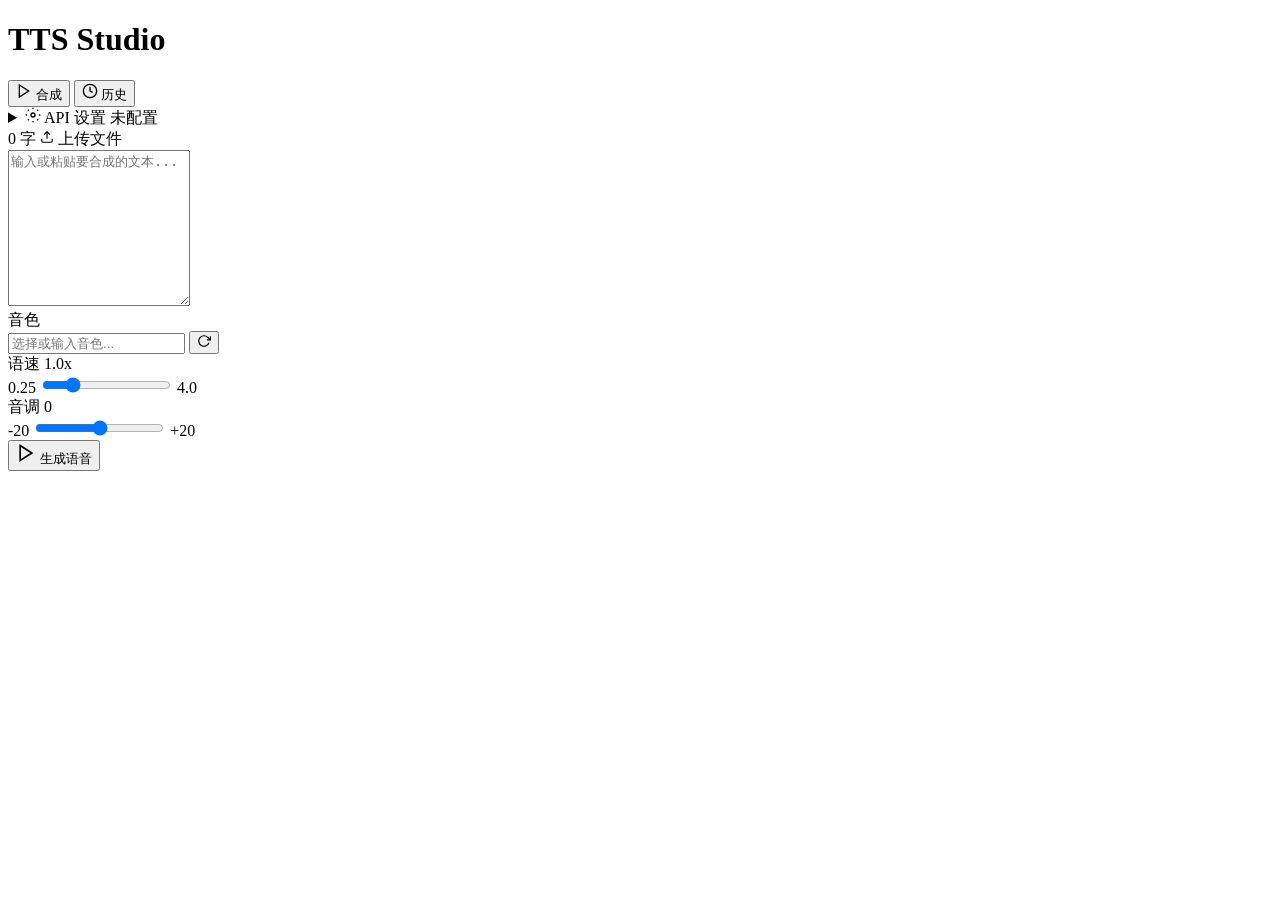
==== tts_tool/static/index.html @ 4940a324 "Fix voice list: fallback to builtin voices + editable voice input OpenAI TTS has no /v1/audio/voices" ====
<!DOCTYPE html>
<html lang="zh-CN">
<head>
<meta charset="UTF-8">
<meta name="viewport" content="width=device-width, initial-scale=1.0">
<title>TTS Studio</title>
<link rel="preconnect" href="https://fonts.googleapis.com">
<link rel="preconnect" href="https://fonts.gstatic.com" crossorigin>
<link href="https://fonts.googleapis.com/css2?family=Geist:wght@300;400;500;600&family=Geist+Mono:wght@400;500&display=swap" rel="stylesheet">
<link rel="stylesheet" href="/css/style.css">
</head>
<body>

<div class="noise-overlay"></div>

<div class="app">
  <header class="header">
    <div class="header-brand">
      <span class="logo-dot"></span>
      <h1>TTS Studio</h1>
    </div>
    <nav class="tabs" id="tabs">
      <button class="tab active" data-tab="generate">
        <span class="tab-icon">
          <svg width="16" height="16" viewBox="0 0 24 24" fill="none" stroke="currentColor" stroke-width="2"><polygon points="5,3 19,12 5,21"/></svg>
        </span>
        合成
      </button>
      <button class="tab" data-tab="history">
        <span class="tab-icon">
          <svg width="16" height="16" viewBox="0 0 24 24" fill="none" stroke="currentColor" stroke-width="2"><circle cx="12" cy="12" r="10"/><polyline points="12,6 12,12 16,14"/></svg>
        </span>
        历史
      </button>
    </nav>
  </header>

  <!-- ========== GENERATE TAB ========== -->
  <main class="panel active" id="panel-generate">
    <div class="generate-layout">

      <!-- Left: Input -->
      <section class="input-section">
        <!-- Settings (collapsible) -->
        <details class="settings-card" id="settingsCard">
          <summary class="settings-summary">
            <svg width="16" height="16" viewBox="0 0 24 24" fill="none" stroke="currentColor" stroke-width="2"><circle cx="12" cy="12" r="3"/><path d="M12 1v2M12 21v2M4.22 4.22l1.42 1.42M18.36 18.36l1.42 1.42M1 12h2M21 12h2M4.22 19.78l1.42-1.42M18.36 5.64l1.42-1.42"/></svg>
            <span>API 设置</span>
            <span class="settings-status" id="settingsStatus">未配置</span>
          </summary>
          <div class="settings-body">
            <label class="field">
              <span>API URL</span>
              <input type="url" id="apiUrl" placeholder="https://api.openai.com/v1" autocomplete="off">
            </label>
            <label class="field">
              <span>API Key</span>
              <div class="password-wrap">
                <input type="password" id="apiKey" placeholder="sk-..." autocomplete="off">
                <button type="button" class="toggle-pw" id="togglePw" title="显示/隐藏">
                  <svg width="16" height="16" viewBox="0 0 24 24" fill="none" stroke="currentColor" stroke-width="2"><path d="M1 12s4-8 11-8 11 8 11 8-4 8-11 8-11-8-11-8z"/><circle cx="12" cy="12" r="3"/></svg>
                </button>
              </div>
            </label>
            <button class="btn btn-secondary" id="saveConfig">保存设置</button>
            <span class="config-msg" id="configMsg"></span>
          </div>
        </details>

        <!-- Text input -->
        <div class="text-area-wrap">
          <div class="text-area-toolbar">
            <span class="char-count" id="charCount">0 字</span>
            <label class="btn btn-ghost btn-sm upload-btn">
              <svg width="14" height="14" viewBox="0 0 24 24" fill="none" stroke="currentColor" stroke-width="2"><path d="M21 15v4a2 2 0 0 1-2 2H5a2 2 0 0 1-2-2v-4"/><polyline points="17,8 12,3 7,8"/><line x1="12" y1="3" x2="12" y2="15"/></svg>
              上传文件
              <input type="file" id="fileUpload" accept=".txt,.md" hidden>
            </label>
          </div>
          <textarea id="textInput" placeholder="输入或粘贴要合成的文本..." rows="10"></textarea>
        </div>
      </section>

      <!-- Right: Controls -->
      <section class="control-section">
        <!-- Voice -->
        <div class="control-group">
          <label class="control-label">音色</label>
          <div class="select-wrap">
            <input type="text" id="voiceInput" list="voiceList" placeholder="选择或输入音色..." autocomplete="off">
            <datalist id="voiceList"></datalist>
            <button class="btn btn-ghost btn-sm" id="refreshVoices" title="刷新音色列表">
              <svg width="14" height="14" viewBox="0 0 24 24" fill="none" stroke="currentColor" stroke-width="2"><polyline points="23,4 23,10 17,10"/><path d="M20.49 15a9 9 0 1 1-2.12-9.36L23 10"/></svg>
            </button>
          </div>
        </div>

        <!-- Speed -->
        <div class="control-group">
          <label class="control-label">
            <span>语速</span>
            <span class="param-value" id="speedVal">1.0x</span>
          </label>
          <div class="slider-wrap">
            <span class="slider-bound">0.25</span>
            <input type="range" id="speedSlider" min="0.25" max="4" step="0.05" value="1">
            <span class="slider-bound">4.0</span>
          </div>
        </div>

        <!-- Pitch -->
        <div class="control-group">
          <label class="control-label">
            <span>音调</span>
            <span class="param-value" id="pitchVal">0</span>
          </label>
          <div class="slider-wrap">
            <span class="slider-bound">-20</span>
            <input type="range" id="pitchSlider" min="-20" max="20" step="1" value="0">
            <span class="slider-bound">+20</span>
          </div>
        </div>

        <!-- Generate -->
        <button class="btn btn-primary btn-generate" id="generateBtn">
          <span class="btn-icon">
            <svg width="20" height="20" viewBox="0 0 24 24" fill="none" stroke="currentColor" stroke-width="2"><polygon points="5,3 19,12 5,21"/></svg>
          </span>
          生成语音
        </button>

        <!-- Status -->
        <div class="status-bar" id="statusBar" hidden>
          <span class="status-text" id="statusText"></span>
          <div class="status-spinner" id="statusSpinner" hidden></div>
        </div>

        <!-- Audio player -->
        <div class="player-card" id="playerCard" hidden>
          <div class="player-visualizer" id="visualizer">
            <span></span><span></span><span></span><span></span><span></span>
            <span></span><span></span><span></span><span></span><span></span>
            <span></span><span></span><span></span><span></span><span></span>
            <span></span><span></span><span></span><span></span><span></span>
          </div>
          <audio id="audioPlayer" controls></audio>
          <a class="btn btn-ghost btn-sm download-link" id="downloadLink" download>
            <svg width="14" height="14" viewBox="0 0 24 24" fill="none" stroke="currentColor" stroke-width="2"><path d="M21 15v4a2 2 0 0 1-2 2H5a2 2 0 0 1-2-2v-4"/><polyline points="7,10 12,15 17,10"/><line x1="12" y1="15" x2="12" y2="3"/></svg>
            下载 MP3
          </a>
        </div>
      </section>
    </div>
  </main>

  <!-- ========== HISTORY TAB ========== -->
  <main class="panel" id="panel-history">
    <div class="history-list" id="historyList"></div>
    <div class="pagination" id="pagination" hidden></div>
    <div class="history-empty" id="historyEmpty" hidden>
      <svg width="48" height="48" viewBox="0 0 24 24" fill="none" stroke="currentColor" stroke-width="1"><circle cx="12" cy="12" r="10"/><line x1="12" y1="8" x2="12" y2="12"/><line x1="12" y1="16" x2="12.01" y2="16"/></svg>
      <p>暂无历史记录</p>
    </div>
  </main>
</div>

<!-- Toast -->
<div class="toast-container" id="toastContainer"></div>

<script src="/js/app.js"></script>
</body>
</html>
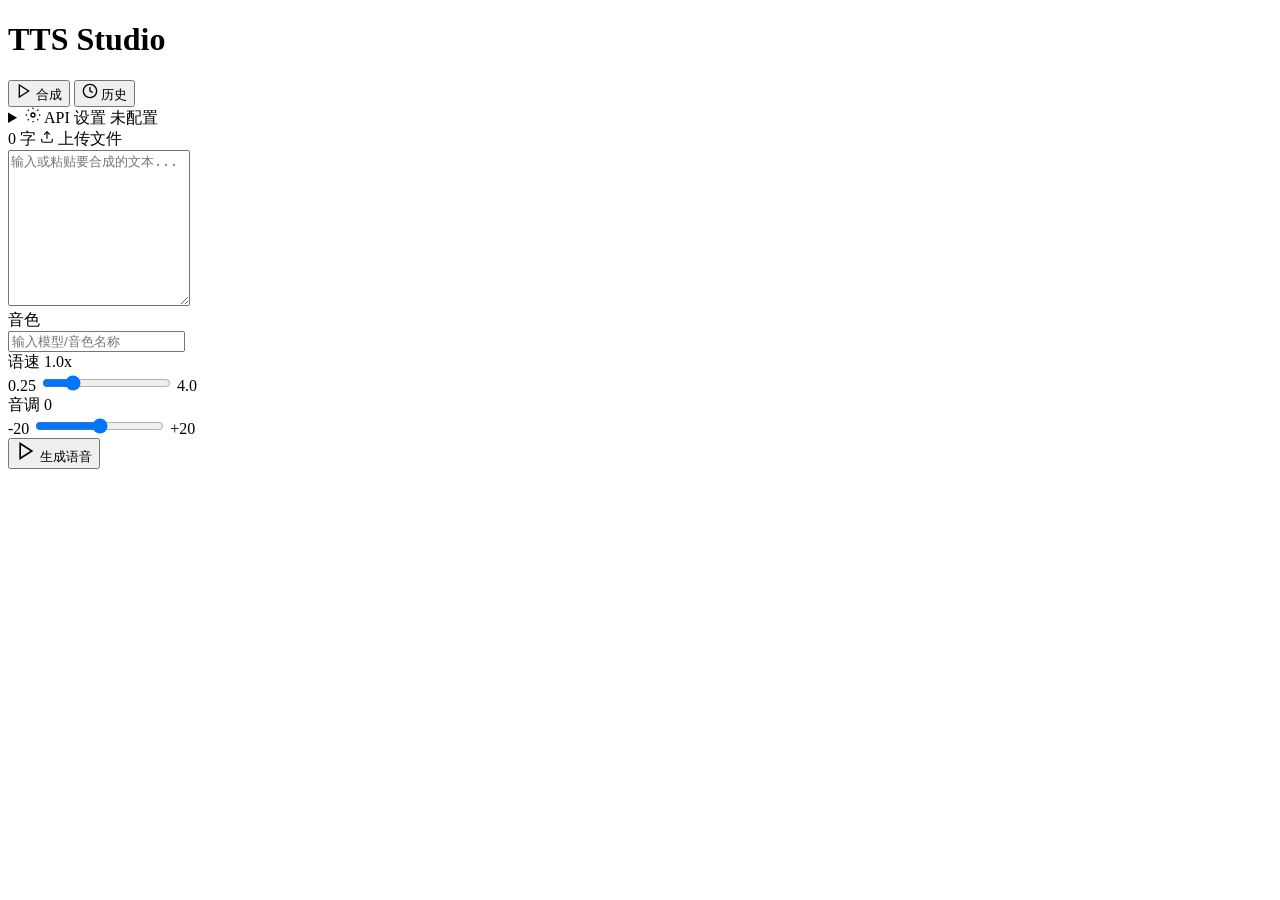
==== commit 118fb9d2: "Replace voice list with custom voice name input Removed /api/voices endpoint and auto-fetch logic. U" ====
--- a/tts_tool/static/index.html
+++ b/tts_tool/static/index.html
@@ -87,11 +87,7 @@
         <div class="control-group">
           <label class="control-label">音色</label>
           <div class="select-wrap">
-            <input type="text" id="voiceInput" list="voiceList" placeholder="选择或输入音色..." autocomplete="off">
-            <datalist id="voiceList"></datalist>
-            <button class="btn btn-ghost btn-sm" id="refreshVoices" title="刷新音色列表">
-              <svg width="14" height="14" viewBox="0 0 24 24" fill="none" stroke="currentColor" stroke-width="2"><polyline points="23,4 23,10 17,10"/><path d="M20.49 15a9 9 0 1 1-2.12-9.36L23 10"/></svg>
-            </button>
+            <input type="text" id="voiceInput" placeholder="输入模型/音色名称" autocomplete="off">
           </div>
         </div>
 
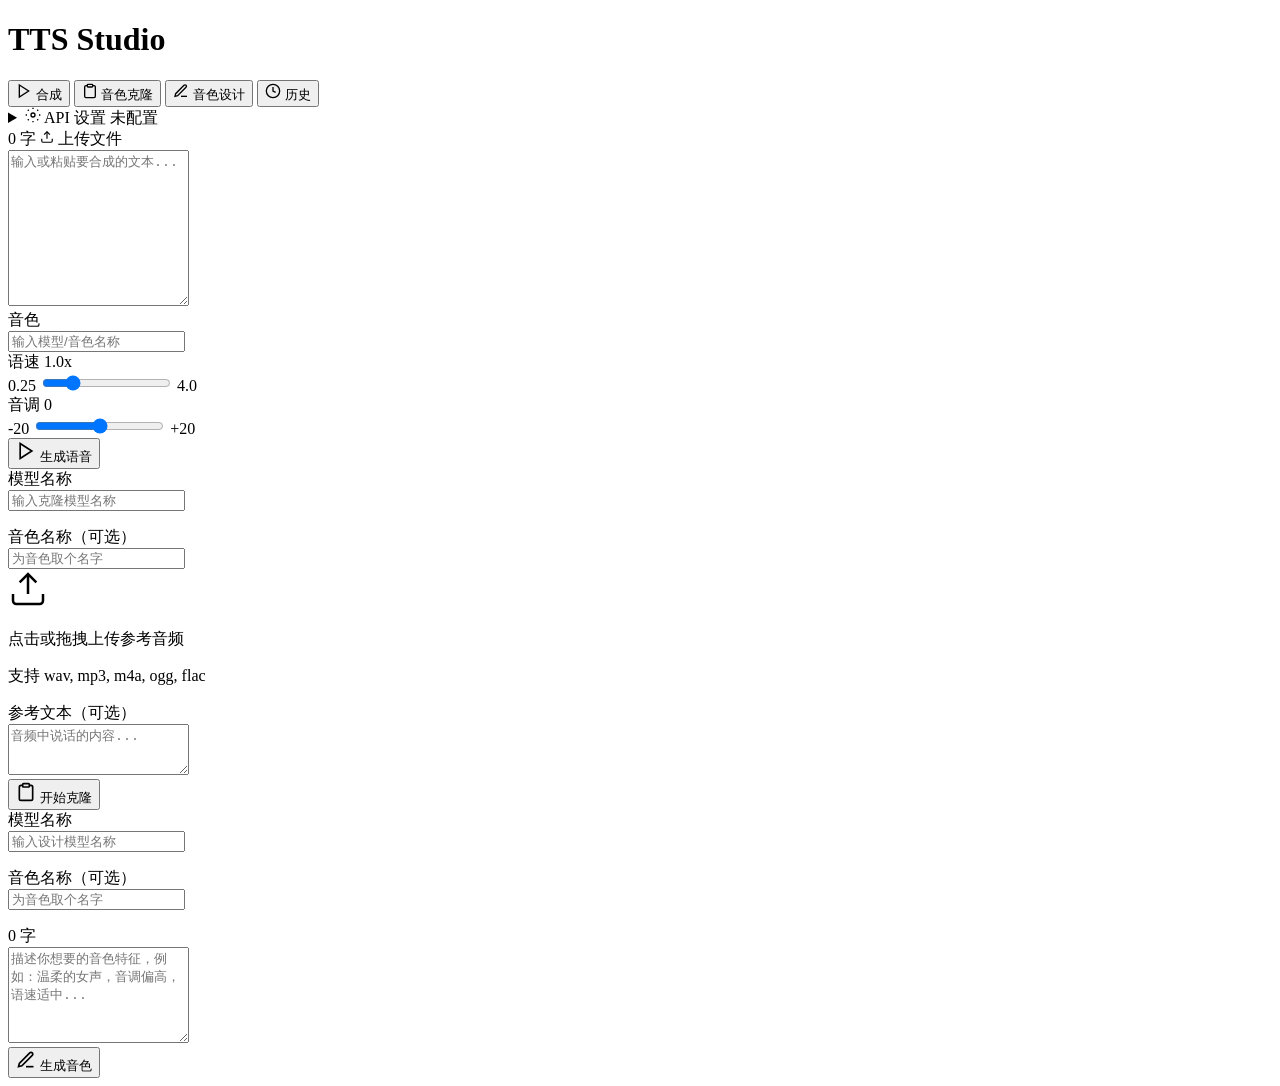
==== commit cabaa45c: "Add voice cloning and voice design features - New voice_client.py: API client for clone/design via c" ====
--- a/tts_tool/static/index.html
+++ b/tts_tool/static/index.html
@@ -25,6 +25,18 @@
           <svg width="16" height="16" viewBox="0 0 24 24" fill="none" stroke="currentColor" stroke-width="2"><polygon points="5,3 19,12 5,21"/></svg>
         </span>
         合成
+      </button>
+      <button class="tab" data-tab="clone">
+        <span class="tab-icon">
+          <svg width="16" height="16" viewBox="0 0 24 24" fill="none" stroke="currentColor" stroke-width="2"><path d="M16 4h2a2 2 0 0 1 2 2v14a2 2 0 0 1-2 2H6a2 2 0 0 1-2-2V6a2 2 0 0 1 2-2h2"/><rect x="8" y="2" width="8" height="4" rx="1"/></svg>
+        </span>
+        音色克隆
+      </button>
+      <button class="tab" data-tab="design">
+        <span class="tab-icon">
+          <svg width="16" height="16" viewBox="0 0 24 24" fill="none" stroke="currentColor" stroke-width="2"><path d="M12 20h9"/><path d="M16.5 3.5a2.121 2.121 0 1 1 3 3L7 19l-4 1 1-4L16.5 3.5z"/></svg>
+        </span>
+        音色设计
       </button>
       <button class="tab" data-tab="history">
         <span class="tab-icon">
@@ -87,7 +99,8 @@
         <div class="control-group">
           <label class="control-label">音色</label>
           <div class="select-wrap">
-            <input type="text" id="voiceInput" placeholder="输入模型/音色名称" autocomplete="off">
+            <input type="text" id="voiceInput" placeholder="输入模型/音色名称" autocomplete="off" list="voiceDatalist">
+            <datalist id="voiceDatalist"></datalist>
           </div>
         </div>
 
@@ -149,6 +162,107 @@
     </div>
   </main>
 
+  <!-- ========== CLONE TAB ========== -->
+  <main class="panel" id="panel-clone">
+    <div class="generate-layout">
+      <section class="input-section">
+        <div class="text-area-wrap">
+          <div class="text-area-toolbar">
+            <span>模型名称</span>
+          </div>
+          <input type="text" id="cloneModel" class="clone-model-input" placeholder="输入克隆模型名称" autocomplete="off">
+        </div>
+        <div class="text-area-wrap" style="margin-top:16px;">
+          <div class="text-area-toolbar">
+            <span>音色名称（可选）</span>
+          </div>
+          <input type="text" id="cloneName" class="clone-model-input" placeholder="为音色取个名字" autocomplete="off">
+        </div>
+        <div class="upload-zone" id="cloneUploadZone">
+          <input type="file" id="cloneAudio" accept="audio/*" hidden>
+          <svg width="40" height="40" viewBox="0 0 24 24" fill="none" stroke="currentColor" stroke-width="1.5"><path d="M21 15v4a2 2 0 0 1-2 2H5a2 2 0 0 1-2-2v-4"/><polyline points="17,8 12,3 7,8"/><line x1="12" y1="3" x2="12" y2="15"/></svg>
+          <p id="cloneFileLabel">点击或拖拽上传参考音频</p>
+          <span class="upload-hint">支持 wav, mp3, m4a, ogg, flac</span>
+        </div>
+        <div class="text-area-wrap" style="margin-top:16px;">
+          <div class="text-area-toolbar">
+            <span>参考文本（可选）</span>
+          </div>
+          <textarea id="cloneRefText" placeholder="音频中说话的内容..." rows="3"></textarea>
+        </div>
+      </section>
+      <section class="control-section">
+        <button class="btn btn-primary btn-generate" id="cloneBtn">
+          <span class="btn-icon">
+            <svg width="20" height="20" viewBox="0 0 24 24" fill="none" stroke="currentColor" stroke-width="2"><path d="M16 4h2a2 2 0 0 1 2 2v14a2 2 0 0 1-2 2H6a2 2 0 0 1-2-2V6a2 2 0 0 1 2-2h2"/><rect x="8" y="2" width="8" height="4" rx="1"/></svg>
+          </span>
+          开始克隆
+        </button>
+        <div class="status-bar" id="cloneStatusBar" hidden>
+          <span class="status-text" id="cloneStatusText"></span>
+          <div class="status-spinner" id="cloneStatusSpinner" hidden></div>
+        </div>
+        <div class="clone-filter" id="cloneFilter" hidden>
+          <button class="btn btn-ghost btn-sm filter-btn active" data-filter="all">全部</button>
+          <button class="btn btn-ghost btn-sm filter-btn" data-filter="fav">
+            <svg width="14" height="14" viewBox="0 0 24 24" fill="none" stroke="currentColor" stroke-width="2"><polygon points="12,2 15.09,8.26 22,9.27 17,14.14 18.18,21.02 12,17.77 5.82,21.02 7,14.14 2,9.27 8.91,8.26"/></svg>
+            仅收藏
+          </button>
+        </div>
+      </section>
+    </div>
+    <div class="voice-list" id="cloneVoiceList"></div>
+    <div class="pagination" id="clonePagination" hidden></div>
+    <div class="history-empty" id="cloneEmpty" hidden>
+      <svg width="48" height="48" viewBox="0 0 24 24" fill="none" stroke="currentColor" stroke-width="1"><circle cx="12" cy="12" r="10"/><line x1="12" y1="8" x2="12" y2="12"/><line x1="12" y1="16" x2="12.01" y2="16"/></svg>
+      <p>暂无克隆音色</p>
+    </div>
+  </main>
+
+  <!-- ========== DESIGN TAB ========== -->
+  <main class="panel" id="panel-design">
+    <div class="generate-layout">
+      <section class="input-section">
+        <div class="text-area-wrap">
+          <div class="text-area-toolbar">
+            <span>模型名称</span>
+          </div>
+          <input type="text" id="designModel" class="clone-model-input" placeholder="输入设计模型名称" autocomplete="off">
+        </div>
+        <div class="text-area-wrap" style="margin-top:16px;">
+          <div class="text-area-toolbar">
+            <span>音色名称（可选）</span>
+          </div>
+          <input type="text" id="designName" class="clone-model-input" placeholder="为音色取个名字" autocomplete="off">
+        </div>
+        <div class="text-area-wrap" style="margin-top:16px;">
+          <div class="text-area-toolbar">
+            <span class="char-count" id="designCharCount">0 字</span>
+          </div>
+          <textarea id="designPrompt" placeholder="描述你想要的音色特征，例如：温柔的女声，音调偏高，语速适中..." rows="6"></textarea>
+        </div>
+      </section>
+      <section class="control-section">
+        <button class="btn btn-primary btn-generate" id="designBtn">
+          <span class="btn-icon">
+            <svg width="20" height="20" viewBox="0 0 24 24" fill="none" stroke="currentColor" stroke-width="2"><path d="M12 20h9"/><path d="M16.5 3.5a2.121 2.121 0 1 1 3 3L7 19l-4 1 1-4L16.5 3.5z"/></svg>
+          </span>
+          生成音色
+        </button>
+        <div class="status-bar" id="designStatusBar" hidden>
+          <span class="status-text" id="designStatusText"></span>
+          <div class="status-spinner" id="designStatusSpinner" hidden></div>
+        </div>
+      </section>
+    </div>
+    <div class="voice-list" id="designVoiceList"></div>
+    <div class="pagination" id="designPagination" hidden></div>
+    <div class="history-empty" id="designEmpty" hidden>
+      <svg width="48" height="48" viewBox="0 0 24 24" fill="none" stroke="currentColor" stroke-width="1"><circle cx="12" cy="12" r="10"/><line x1="12" y1="8" x2="12" y2="12"/><line x1="12" y1="16" x2="12.01" y2="16"/></svg>
+      <p>暂无设计音色</p>
+    </div>
+  </main>
+
   <!-- ========== HISTORY TAB ========== -->
   <main class="panel" id="panel-history">
     <div class="history-list" id="historyList"></div>
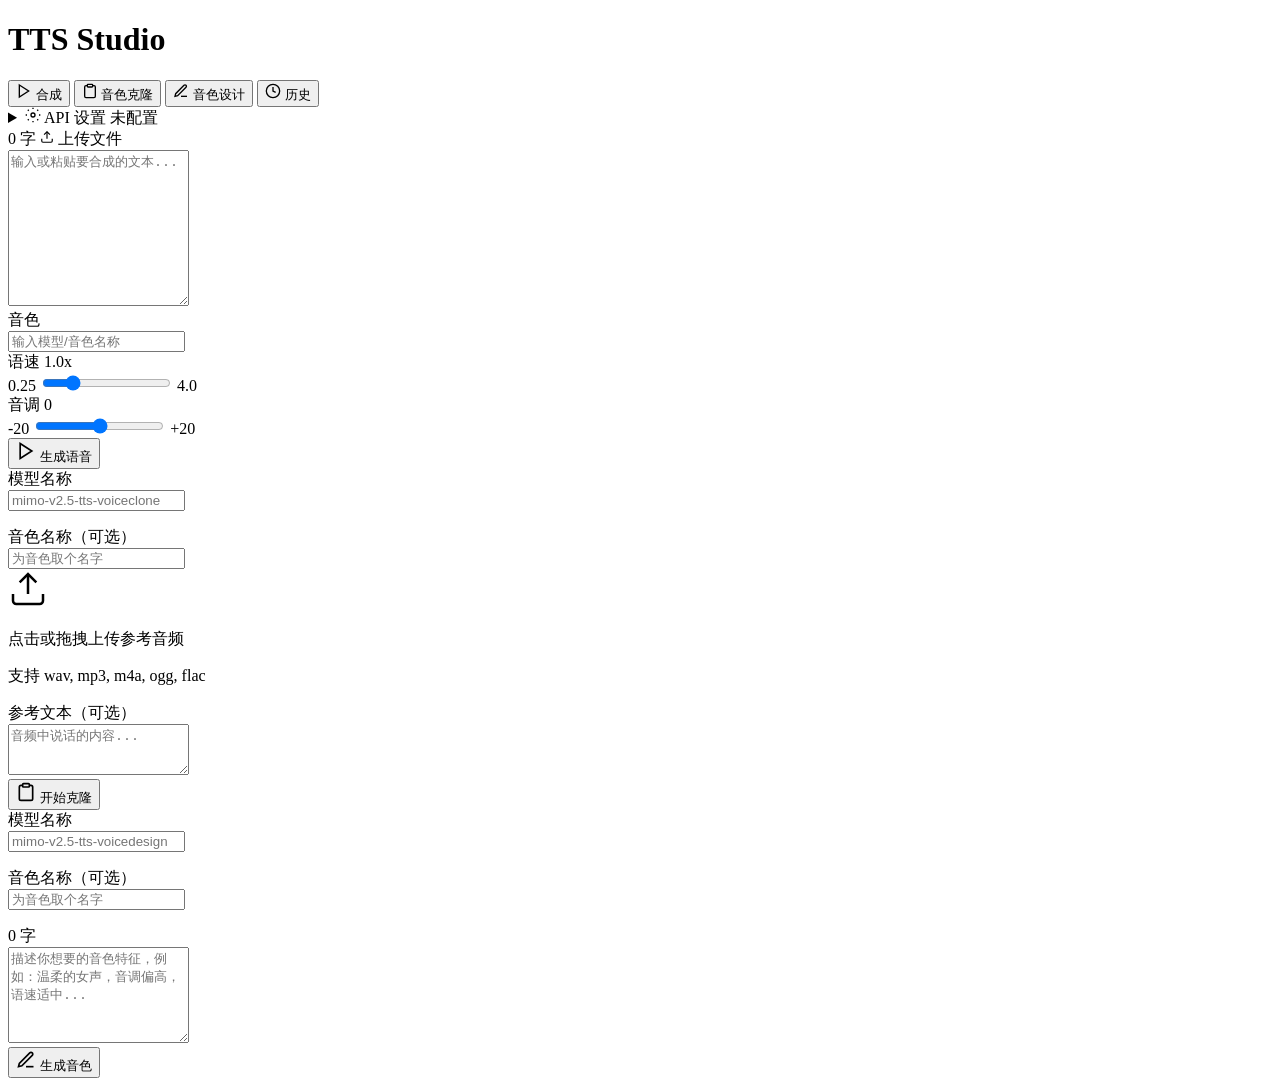
==== commit 84e6ccf2: "Fix: align voice clone/design payloads with API documentation Clone (mimo-v2.5-tts-voiceclone): - us" ====
--- a/tts_tool/static/index.html
+++ b/tts_tool/static/index.html
@@ -170,7 +170,7 @@
           <div class="text-area-toolbar">
             <span>模型名称</span>
           </div>
-          <input type="text" id="cloneModel" class="clone-model-input" placeholder="输入克隆模型名称" autocomplete="off">
+          <input type="text" id="cloneModel" class="clone-model-input" placeholder="mimo-v2.5-tts-voiceclone" autocomplete="off">
         </div>
         <div class="text-area-wrap" style="margin-top:16px;">
           <div class="text-area-toolbar">
@@ -227,7 +227,7 @@
           <div class="text-area-toolbar">
             <span>模型名称</span>
           </div>
-          <input type="text" id="designModel" class="clone-model-input" placeholder="输入设计模型名称" autocomplete="off">
+          <input type="text" id="designModel" class="clone-model-input" placeholder="mimo-v2.5-tts-voicedesign" autocomplete="off">
         </div>
         <div class="text-area-wrap" style="margin-top:16px;">
           <div class="text-area-toolbar">
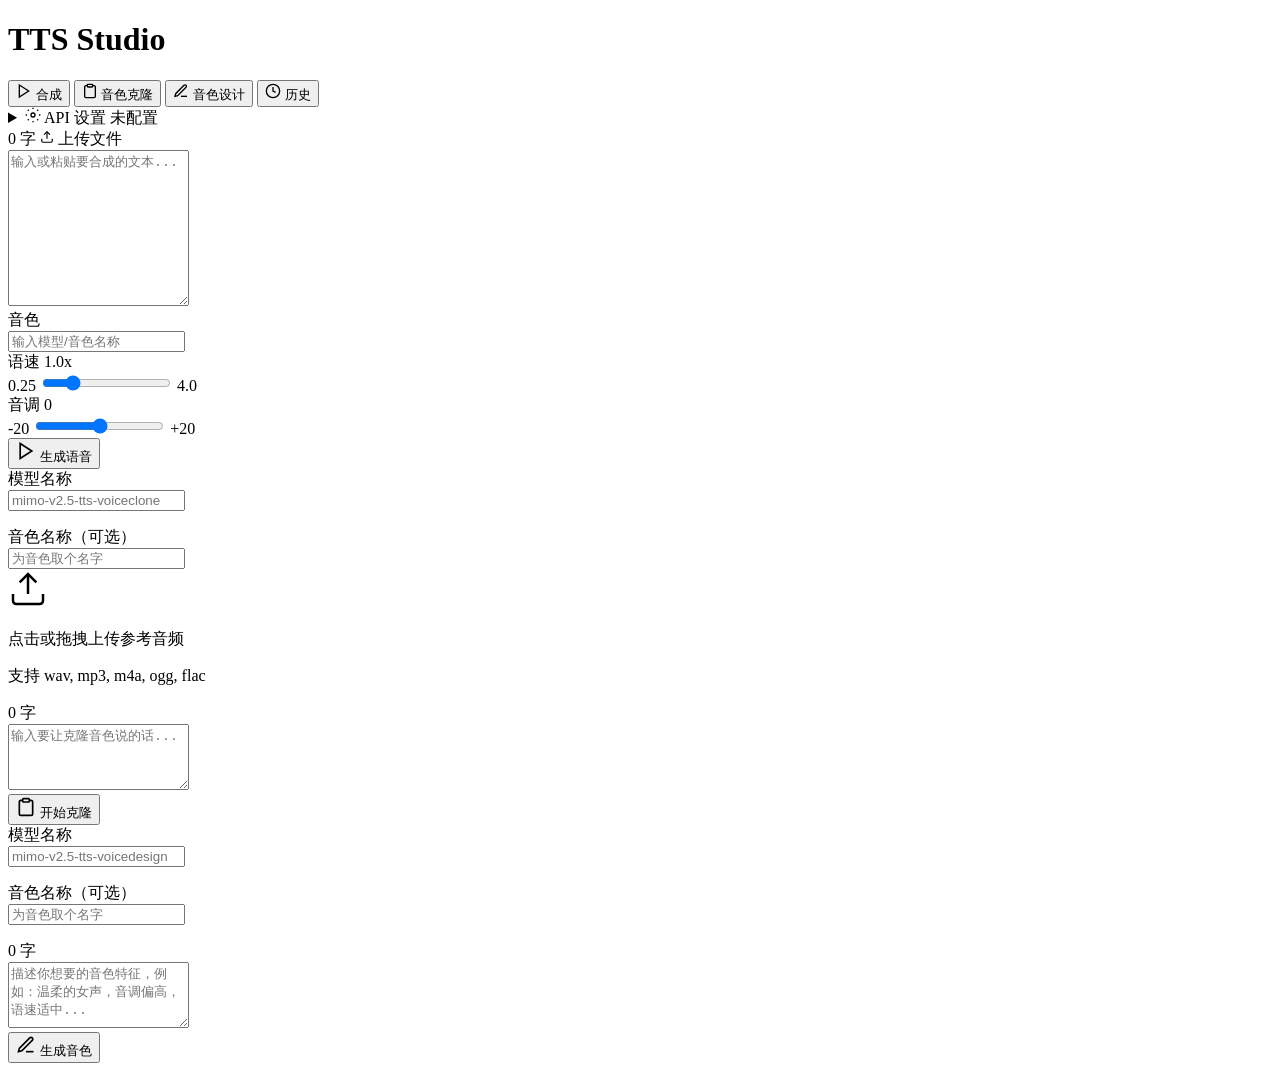
==== commit 9493e75f: "Refactor: clone/design generate audio files directly (not voice IDs) API returns one-shot audio, not" ====
--- a/tts_tool/static/index.html
+++ b/tts_tool/static/index.html
@@ -99,8 +99,7 @@
         <div class="control-group">
           <label class="control-label">音色</label>
           <div class="select-wrap">
-            <input type="text" id="voiceInput" placeholder="输入模型/音色名称" autocomplete="off" list="voiceDatalist">
-            <datalist id="voiceDatalist"></datalist>
+            <input type="text" id="voiceInput" placeholder="输入模型/音色名称" autocomplete="off">
           </div>
         </div>
 
@@ -186,9 +185,9 @@
         </div>
         <div class="text-area-wrap" style="margin-top:16px;">
           <div class="text-area-toolbar">
-            <span>参考文本（可选）</span>
-          </div>
-          <textarea id="cloneRefText" placeholder="音频中说话的内容..." rows="3"></textarea>
+            <span class="char-count" id="cloneCharCount">0 字</span>
+          </div>
+          <textarea id="cloneRefText" placeholder="输入要让克隆音色说的话..." rows="4"></textarea>
         </div>
       </section>
       <section class="control-section">
@@ -202,6 +201,13 @@
           <span class="status-text" id="cloneStatusText"></span>
           <div class="status-spinner" id="cloneStatusSpinner" hidden></div>
         </div>
+        <div class="player-card" id="clonePlayerCard" hidden>
+          <audio id="cloneAudioPlayer" controls></audio>
+          <a class="btn btn-ghost btn-sm download-link" id="cloneDownloadLink" download>
+            <svg width="14" height="14" viewBox="0 0 24 24" fill="none" stroke="currentColor" stroke-width="2"><path d="M21 15v4a2 2 0 0 1-2 2H5a2 2 0 0 1-2-2v-4"/><polyline points="7,10 12,15 17,10"/><line x1="12" y1="15" x2="12" y2="3"/></svg>
+            下载
+          </a>
+        </div>
         <div class="clone-filter" id="cloneFilter" hidden>
           <button class="btn btn-ghost btn-sm filter-btn active" data-filter="all">全部</button>
           <button class="btn btn-ghost btn-sm filter-btn" data-filter="fav">
@@ -239,7 +245,7 @@
           <div class="text-area-toolbar">
             <span class="char-count" id="designCharCount">0 字</span>
           </div>
-          <textarea id="designPrompt" placeholder="描述你想要的音色特征，例如：温柔的女声，音调偏高，语速适中..." rows="6"></textarea>
+          <textarea id="designPrompt" placeholder="描述你想要的音色特征，例如：温柔的女声，音调偏高，语速适中..." rows="4"></textarea>
         </div>
       </section>
       <section class="control-section">
@@ -253,6 +259,13 @@
           <span class="status-text" id="designStatusText"></span>
           <div class="status-spinner" id="designStatusSpinner" hidden></div>
         </div>
+        <div class="player-card" id="designPlayerCard" hidden>
+          <audio id="designAudioPlayer" controls></audio>
+          <a class="btn btn-ghost btn-sm download-link" id="designDownloadLink" download>
+            <svg width="14" height="14" viewBox="0 0 24 24" fill="none" stroke="currentColor" stroke-width="2"><path d="M21 15v4a2 2 0 0 1-2 2H5a2 2 0 0 1-2-2v-4"/><polyline points="7,10 12,15 17,10"/><line x1="12" y1="15" x2="12" y2="3"/></svg>
+            下载
+          </a>
+        </div>
       </section>
     </div>
     <div class="voice-list" id="designVoiceList"></div>
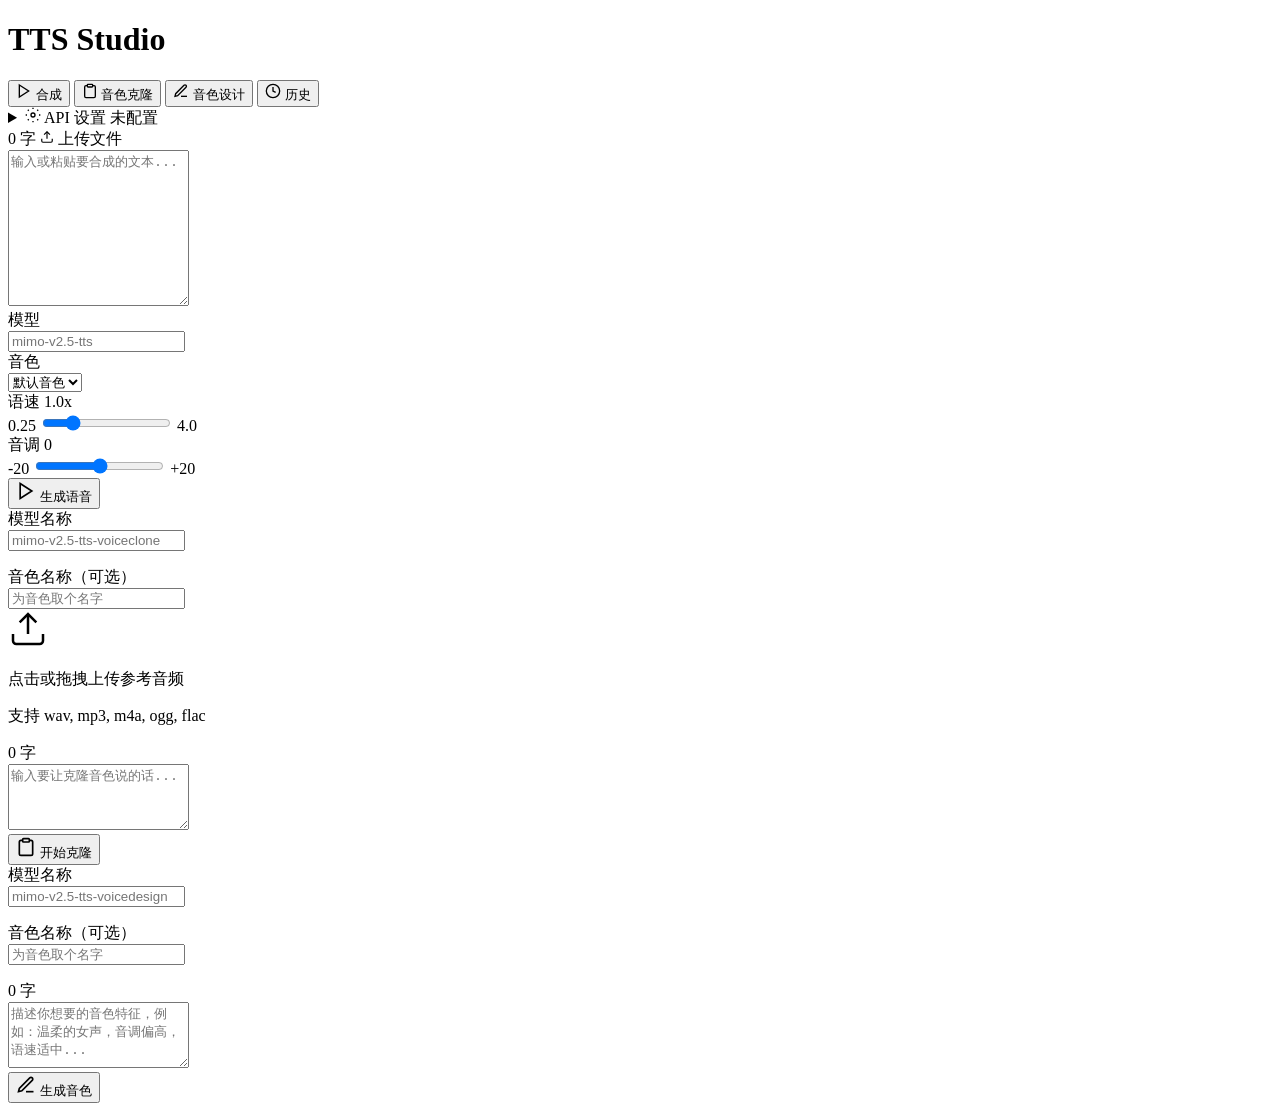
==== commit 536e2289: "Refactor TTS: separate model/voice, support preset+clone voices - TTS page: model input + voice drop" ====
--- a/tts_tool/static/index.html
+++ b/tts_tool/static/index.html
@@ -95,11 +95,21 @@
 
       <!-- Right: Controls -->
       <section class="control-section">
-        <!-- Voice -->
+        <!-- Model -->
+        <div class="control-group">
+          <label class="control-label">模型</label>
+          <div class="select-wrap">
+            <input type="text" id="voiceInput" placeholder="mimo-v2.5-tts" autocomplete="off">
+          </div>
+        </div>
+
+        <!-- Voice selector -->
         <div class="control-group">
           <label class="control-label">音色</label>
           <div class="select-wrap">
-            <input type="text" id="voiceInput" placeholder="输入模型/音色名称" autocomplete="off">
+            <select id="voiceSelect">
+              <option value="">默认音色</option>
+            </select>
           </div>
         </div>
 
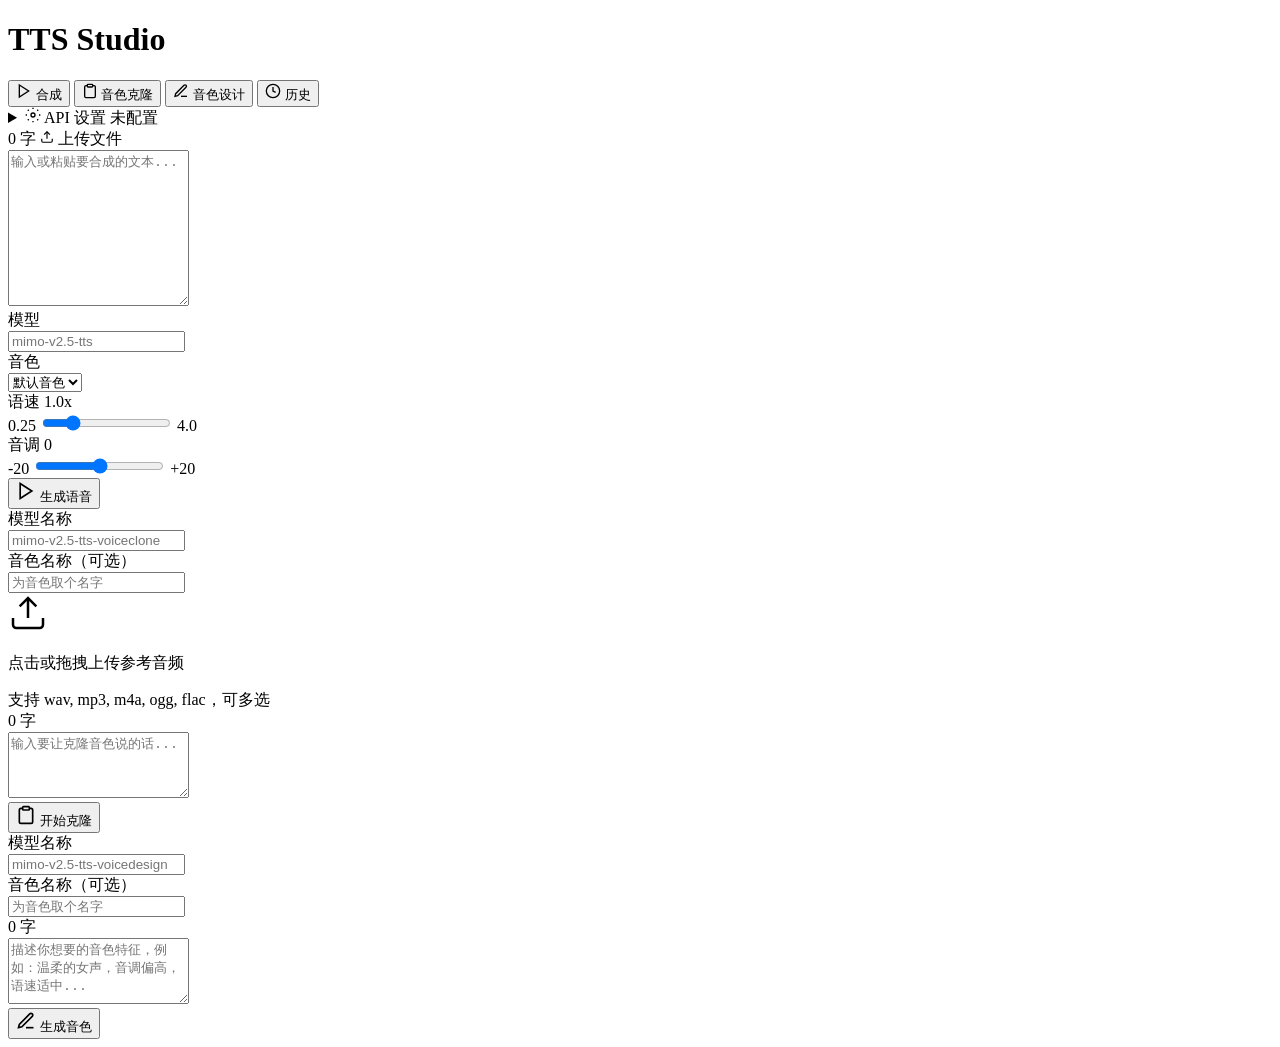
==== commit 7a129a46: "feat: unify history tab with clone/design records, fix multi-file upload layout - History tab now me" ====
--- a/tts_tool/static/index.html
+++ b/tts_tool/static/index.html
@@ -173,27 +173,27 @@
 
   <!-- ========== CLONE TAB ========== -->
   <main class="panel" id="panel-clone">
-    <div class="generate-layout">
+    <div class="generate-layout" style="flex: 0 0 auto; min-height: auto;">
       <section class="input-section">
-        <div class="text-area-wrap">
+        <div class="text-area-wrap" style="flex: none;">
           <div class="text-area-toolbar">
             <span>模型名称</span>
           </div>
           <input type="text" id="cloneModel" class="clone-model-input" placeholder="mimo-v2.5-tts-voiceclone" autocomplete="off">
         </div>
-        <div class="text-area-wrap" style="margin-top:16px;">
+        <div class="text-area-wrap" style="flex: none;">
           <div class="text-area-toolbar">
             <span>音色名称（可选）</span>
           </div>
           <input type="text" id="cloneName" class="clone-model-input" placeholder="为音色取个名字" autocomplete="off">
         </div>
         <div class="upload-zone" id="cloneUploadZone">
-          <input type="file" id="cloneAudio" accept="audio/*" hidden>
+          <input type="file" id="cloneAudio" accept="audio/*" multiple hidden>
           <svg width="40" height="40" viewBox="0 0 24 24" fill="none" stroke="currentColor" stroke-width="1.5"><path d="M21 15v4a2 2 0 0 1-2 2H5a2 2 0 0 1-2-2v-4"/><polyline points="17,8 12,3 7,8"/><line x1="12" y1="3" x2="12" y2="15"/></svg>
           <p id="cloneFileLabel">点击或拖拽上传参考音频</p>
-          <span class="upload-hint">支持 wav, mp3, m4a, ogg, flac</span>
-        </div>
-        <div class="text-area-wrap" style="margin-top:16px;">
+          <span class="upload-hint">支持 wav, mp3, m4a, ogg, flac，可多选</span>
+        </div>
+        <div class="text-area-wrap" style="flex: none;">
           <div class="text-area-toolbar">
             <span class="char-count" id="cloneCharCount">0 字</span>
           </div>
@@ -237,21 +237,21 @@
 
   <!-- ========== DESIGN TAB ========== -->
   <main class="panel" id="panel-design">
-    <div class="generate-layout">
+    <div class="generate-layout" style="flex: 0 0 auto; min-height: auto;">
       <section class="input-section">
-        <div class="text-area-wrap">
+        <div class="text-area-wrap" style="flex: none;">
           <div class="text-area-toolbar">
             <span>模型名称</span>
           </div>
           <input type="text" id="designModel" class="clone-model-input" placeholder="mimo-v2.5-tts-voicedesign" autocomplete="off">
         </div>
-        <div class="text-area-wrap" style="margin-top:16px;">
+        <div class="text-area-wrap" style="flex: none;">
           <div class="text-area-toolbar">
             <span>音色名称（可选）</span>
           </div>
           <input type="text" id="designName" class="clone-model-input" placeholder="为音色取个名字" autocomplete="off">
         </div>
-        <div class="text-area-wrap" style="margin-top:16px;">
+        <div class="text-area-wrap" style="flex: none;">
           <div class="text-area-toolbar">
             <span class="char-count" id="designCharCount">0 字</span>
           </div>
@@ -300,6 +300,12 @@
 <!-- Toast -->
 <div class="toast-container" id="toastContainer"></div>
 
+<script src="/js/utils.js"></script>
+<script src="/js/settings.js"></script>
+<script src="/js/tts.js"></script>
+<script src="/js/history.js"></script>
+<script src="/js/clone.js"></script>
+<script src="/js/design.js"></script>
 <script src="/js/app.js"></script>
 </body>
 </html>
